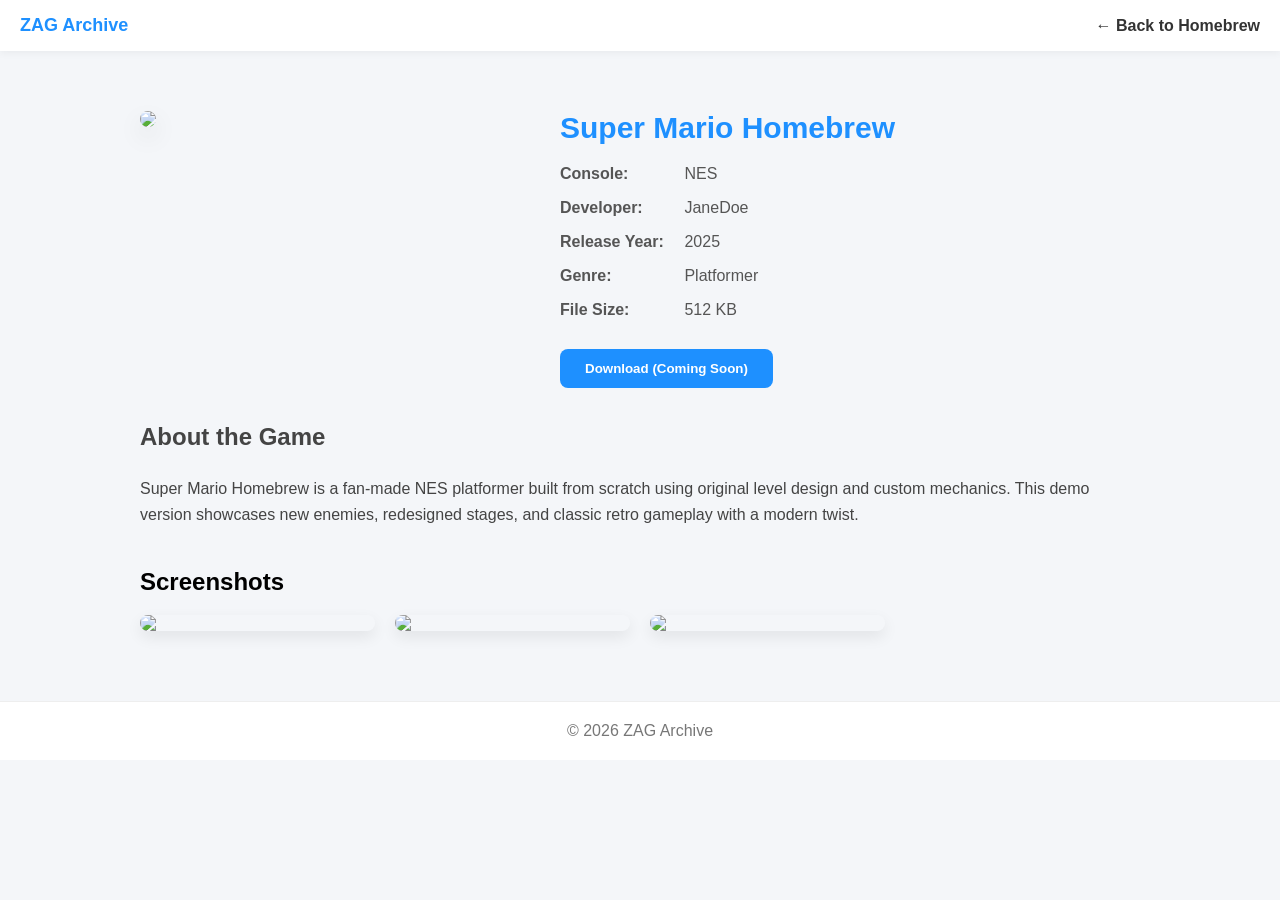
==== super-mario-homebrew.html @ 34eba607 "Add Super Mario Homebrew game page This HTML file contains the structure and styling for the Super M" ====
<!DOCTYPE html>
<html lang="en">
<head>
<meta charset="UTF-8">
<meta name="viewport" content="width=device-width, initial-scale=1.0">
<title>Super Mario Homebrew - ZAG Archive</title>

<style>
body {
    margin:0;
    font-family:'Segoe UI', sans-serif;
    background:#f4f6f9;
}

/* HEADER */
header {
    background:#ffffff;
    padding:15px 20px;
    display:flex;
    justify-content:space-between;
    align-items:center;
    box-shadow:0 2px 8px rgba(0,0,0,0.05);
}

.site-title {
    font-weight:700;
    font-size:18px;
    color:#1e90ff;
}

nav a {
    margin-left:20px;
    text-decoration:none;
    color:#333;
    font-weight:600;
}

/* MAIN CONTAINER */
.container {
    max-width:1000px;
    margin:40px auto;
    padding:20px;
}

/* GAME HEADER */
.game-header {
    display:flex;
    flex-wrap:wrap;
    gap:30px;
}

.cover {
    flex:1 1 300px;
}

.cover img {
    width:100%;
    border-radius:14px;
    box-shadow:0 10px 25px rgba(0,0,0,0.1);
}

.details {
    flex:2 1 400px;
}

.details h1 {
    margin-top:0;
    font-size:30px;
    color:#1e90ff;
}

.meta {
    margin:15px 0;
    color:#555;
}

.meta strong {
    display:inline-block;
    width:120px;
}

/* DESCRIPTION */
.description {
    margin-top:30px;
    line-height:1.6;
    color:#444;
}

/* SCREENSHOTS */
.screenshots {
    margin-top:40px;
}

.screenshot-grid {
    display:grid;
    grid-template-columns:repeat(auto-fill, minmax(220px, 1fr));
    gap:20px;
}

.screenshot-grid img {
    width:100%;
    border-radius:12px;
    box-shadow:0 6px 15px rgba(0,0,0,0.08);
}

/* DOWNLOAD BUTTON */
.download {
    margin-top:30px;
}

.download button {
    padding:12px 25px;
    border:none;
    background:#1e90ff;
    color:white;
    border-radius:8px;
    font-weight:600;
    cursor:pointer;
}

.download button:hover {
    background:#187bcd;
}

/* MOBILE */
@media (max-width:768px) {
    .game-header {
        flex-direction:column;
    }
}

footer {
    text-align:center;
    padding:20px;
    margin-top:50px;
    background:#ffffff;
    border-top:1px solid #eee;
    color:#777;
}
</style>
</head>

<body>

<header>
    <div class="site-title">ZAG Archive</div>
    <nav>
        <a href="homebrew-games.html">← Back to Homebrew</a>
    </nav>
</header>

<div class="container">

    <div class="game-header">
        <div class="cover">
            <img src="https://via.placeholder.com/500x600.png?text=Super+Mario+Cover">
        </div>

        <div class="details">
            <h1>Super Mario Homebrew</h1>

            <div class="meta">
                <p><strong>Console:</strong> NES</p>
                <p><strong>Developer:</strong> JaneDoe</p>
                <p><strong>Release Year:</strong> 2025</p>
                <p><strong>Genre:</strong> Platformer</p>
                <p><strong>File Size:</strong> 512 KB</p>
            </div>

            <div class="download">
                <button disabled>Download (Coming Soon)</button>
            </div>
        </div>
    </div>

    <div class="description">
        <h2>About the Game</h2>
        <p>
            Super Mario Homebrew is a fan-made NES platformer built from scratch
            using original level design and custom mechanics. This demo version
            showcases new enemies, redesigned stages, and classic retro gameplay
            with a modern twist.
        </p>
    </div>

    <div class="screenshots">
        <h2>Screenshots</h2>
        <div class="screenshot-grid">
            <img src="https://via.placeholder.com/400x250.png?text=Screenshot+1">
            <img src="https://via.placeholder.com/400x250.png?text=Screenshot+2">
            <img src="https://via.placeholder.com/400x250.png?text=Screenshot+3">
        </div>
    </div>

</div>

<footer>
    © 2026 ZAG Archive
</footer>

</body>
</html>
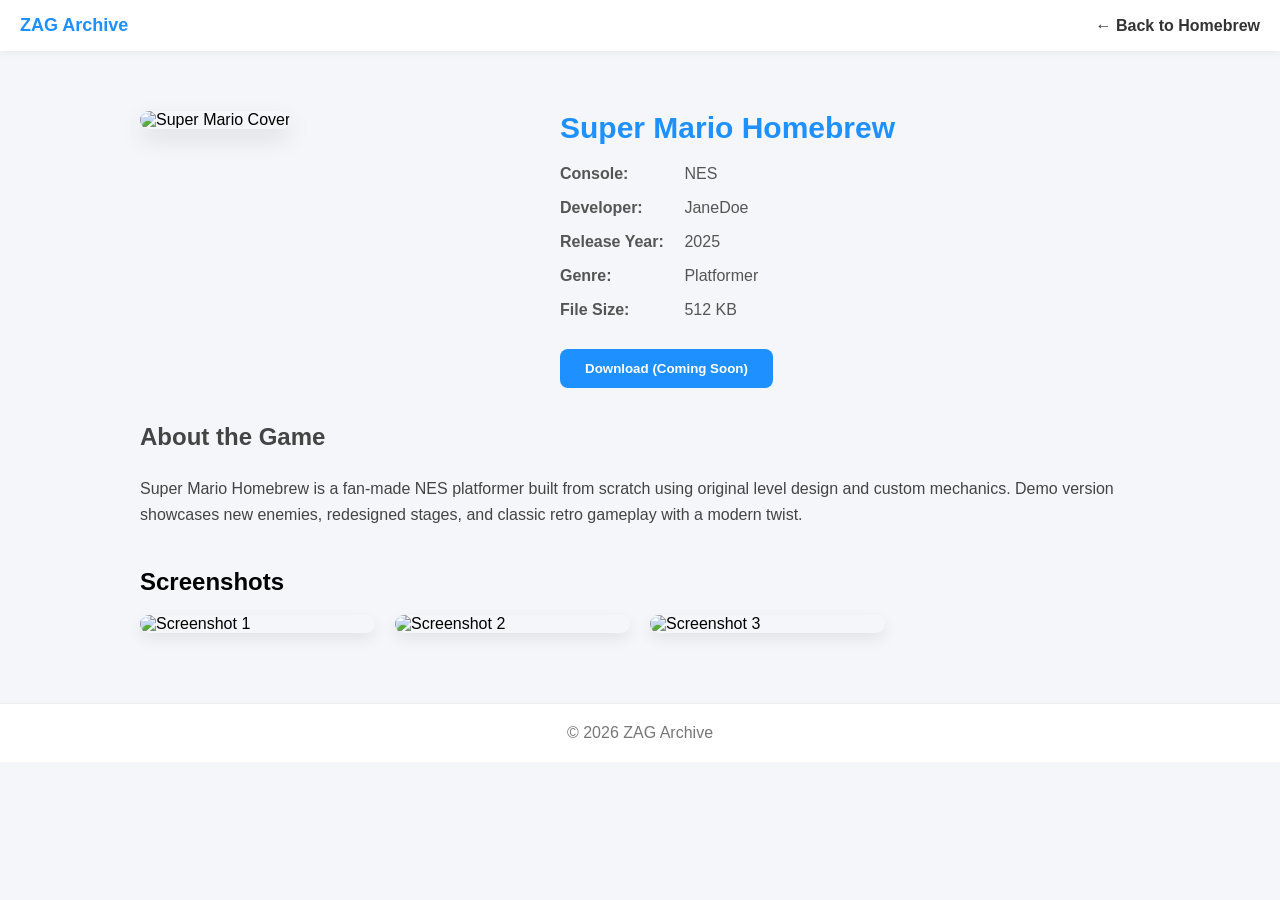
==== commit 064f5aa1: "Update super-mario-homebrew.html" ====
--- a/super-mario-homebrew.html
+++ b/super-mario-homebrew.html
@@ -4,161 +4,46 @@
 <meta charset="UTF-8">
 <meta name="viewport" content="width=device-width, initial-scale=1.0">
 <title>Super Mario Homebrew - ZAG Archive</title>
-
 <style>
-body {
-    margin:0;
-    font-family:'Segoe UI', sans-serif;
-    background:#f4f6f9;
-}
-
-/* HEADER */
-header {
-    background:#ffffff;
-    padding:15px 20px;
-    display:flex;
-    justify-content:space-between;
-    align-items:center;
-    box-shadow:0 2px 8px rgba(0,0,0,0.05);
-}
-
-.site-title {
-    font-weight:700;
-    font-size:18px;
-    color:#1e90ff;
-}
-
-nav a {
-    margin-left:20px;
-    text-decoration:none;
-    color:#333;
-    font-weight:600;
-}
-
-/* MAIN CONTAINER */
-.container {
-    max-width:1000px;
-    margin:40px auto;
-    padding:20px;
-}
-
-/* GAME HEADER */
-.game-header {
-    display:flex;
-    flex-wrap:wrap;
-    gap:30px;
-}
-
-.cover {
-    flex:1 1 300px;
-}
-
-.cover img {
-    width:100%;
-    border-radius:14px;
-    box-shadow:0 10px 25px rgba(0,0,0,0.1);
-}
-
-.details {
-    flex:2 1 400px;
-}
-
-.details h1 {
-    margin-top:0;
-    font-size:30px;
-    color:#1e90ff;
-}
-
-.meta {
-    margin:15px 0;
-    color:#555;
-}
-
-.meta strong {
-    display:inline-block;
-    width:120px;
-}
-
-/* DESCRIPTION */
-.description {
-    margin-top:30px;
-    line-height:1.6;
-    color:#444;
-}
-
-/* SCREENSHOTS */
-.screenshots {
-    margin-top:40px;
-}
-
-.screenshot-grid {
-    display:grid;
-    grid-template-columns:repeat(auto-fill, minmax(220px, 1fr));
-    gap:20px;
-}
-
-.screenshot-grid img {
-    width:100%;
-    border-radius:12px;
-    box-shadow:0 6px 15px rgba(0,0,0,0.08);
-}
-
-/* DOWNLOAD BUTTON */
-.download {
-    margin-top:30px;
-}
-
-.download button {
-    padding:12px 25px;
-    border:none;
-    background:#1e90ff;
-    color:white;
-    border-radius:8px;
-    font-weight:600;
-    cursor:pointer;
-}
-
-.download button:hover {
-    background:#187bcd;
-}
-
-/* MOBILE */
-@media (max-width:768px) {
-    .game-header {
-        flex-direction:column;
-    }
-}
-
-footer {
-    text-align:center;
-    padding:20px;
-    margin-top:50px;
-    background:#ffffff;
-    border-top:1px solid #eee;
-    color:#777;
-}
+body { margin:0; font-family:'Segoe UI', sans-serif; background:#f4f6f9; }
+header { background:#fff; padding:15px 20px; display:flex; justify-content:space-between; align-items:center; box-shadow:0 2px 8px rgba(0,0,0,0.05); }
+.site-title { font-weight:700; font-size:18px; color:#1e90ff; }
+nav a { text-decoration:none; color:#333; font-weight:600; }
+.container { max-width:1000px; margin:40px auto; padding:20px; }
+.game-header { display:flex; flex-wrap:wrap; gap:30px; }
+.cover { flex:1 1 300px; }
+.cover img { width:100%; border-radius:14px; box-shadow:0 10px 25px rgba(0,0,0,0.1); }
+.details { flex:2 1 400px; }
+.details h1 { margin-top:0; font-size:30px; color:#1e90ff; }
+.meta { margin:15px 0; color:#555; }
+.meta strong { display:inline-block; width:120px; }
+.description { margin-top:30px; line-height:1.6; color:#444; }
+.screenshots { margin-top:40px; }
+.screenshot-grid { display:grid; grid-template-columns:repeat(auto-fill, minmax(220px,1fr)); gap:20px; }
+.screenshot-grid img { width:100%; border-radius:12px; box-shadow:0 6px 15px rgba(0,0,0,0.08); }
+.download { margin-top:30px; }
+.download button { padding:12px 25px; border:none; background:#1e90ff; color:white; border-radius:8px; font-weight:600; cursor:pointer; }
+.download button:hover { background:#187bcd; }
+@media(max-width:768px){.game-header{flex-direction:column;}}
+footer { text-align:center; padding:20px; margin-top:50px; background:#ffffff; border-top:1px solid #eee; color:#777; }
 </style>
 </head>
-
 <body>
 
 <header>
     <div class="site-title">ZAG Archive</div>
     <nav>
-        <a href="homebrew-games.html">← Back to Homebrew</a>
+        <a href="index.html">← Back to Homebrew</a>
     </nav>
 </header>
 
 <div class="container">
-
     <div class="game-header">
         <div class="cover">
-            <img src="https://via.placeholder.com/500x600.png?text=Super+Mario+Cover">
+            <img src="https://via.placeholder.com/500x600.png?text=Super+Mario+Cover" alt="Super Mario Cover">
         </div>
-
         <div class="details">
             <h1>Super Mario Homebrew</h1>
-
             <div class="meta">
                 <p><strong>Console:</strong> NES</p>
                 <p><strong>Developer:</strong> JaneDoe</p>
@@ -166,7 +51,6 @@
                 <p><strong>Genre:</strong> Platformer</p>
                 <p><strong>File Size:</strong> 512 KB</p>
             </div>
-
             <div class="download">
                 <button disabled>Download (Coming Soon)</button>
             </div>
@@ -175,23 +59,17 @@
 
     <div class="description">
         <h2>About the Game</h2>
-        <p>
-            Super Mario Homebrew is a fan-made NES platformer built from scratch
-            using original level design and custom mechanics. This demo version
-            showcases new enemies, redesigned stages, and classic retro gameplay
-            with a modern twist.
-        </p>
+        <p>Super Mario Homebrew is a fan-made NES platformer built from scratch using original level design and custom mechanics. Demo version showcases new enemies, redesigned stages, and classic retro gameplay with a modern twist.</p>
     </div>
 
     <div class="screenshots">
         <h2>Screenshots</h2>
         <div class="screenshot-grid">
-            <img src="https://via.placeholder.com/400x250.png?text=Screenshot+1">
-            <img src="https://via.placeholder.com/400x250.png?text=Screenshot+2">
-            <img src="https://via.placeholder.com/400x250.png?text=Screenshot+3">
+            <img src="https://via.placeholder.com/400x250.png?text=Screenshot+1" alt="Screenshot 1">
+            <img src="https://via.placeholder.com/400x250.png?text=Screenshot+2" alt="Screenshot 2">
+            <img src="https://via.placeholder.com/400x250.png?text=Screenshot+3" alt="Screenshot 3">
         </div>
     </div>
-
 </div>
 
 <footer>
@@ -199,4 +77,4 @@
 </footer>
 
 </body>
-</html>
+</html>
